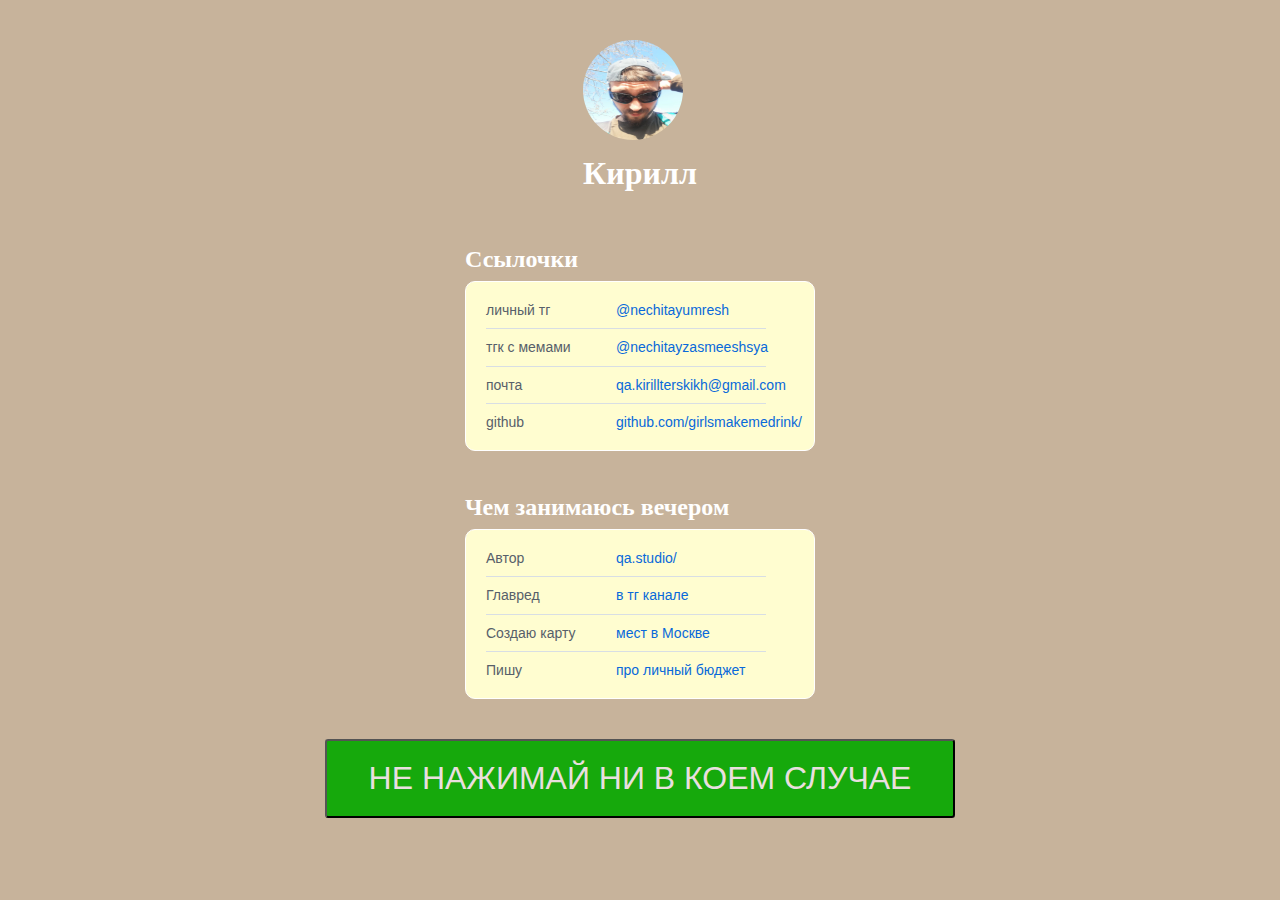
==== index.html @ 28104ee4 "сайт-визитка" ====
<!DOCTYPE html>
<html lang="en">
  <head>
    <meta charset="UTF-8" />
    <meta http-equiv="X-UA-Compatible" content="IE=edge" />
    <meta name="viewport" content="width=device-width, initial-scale=1.0" />
    <link type="image/x-icon" href="/favicon.ico" rel="shortcut icon">
    <link type="Image/x-icon" href="/favicon.ico" rel="icon">
    <link href="./normalize.css" rel="stylesheet" />
    <link href="./style.css" rel="stylesheet" />
    <title>Document</title>
  </head>
  <style>
    body {
     background: #c7b39b url(https://cdn.botanichka.ru/wp-content/uploads/2023/01/kto-takie-kapibary-i-pochemu-o-nih-tam-mnogo-govoryat-5.jpg); /* Цвет фона и путь к файлу */
     background-size: 100%;
     color: #fff; /* Цвет текста */
    }
   </style>
  <body>
    <header class="header">
      <img src="./photo.jpg"width="100" height="100" alt="avatar" class="header__avatar" />
      <h1 class="header__title">Кирилл</h1>
      <h3 class="header__subtitle"></h3>
    </header>
    <main>
      <section class="links">
        <h2 class="links__header">Ссылочки</h2>
        <ul class="links__container">
          <li class="links__link">
            <p class="links__title">личный тг</p>
            <a class="linsk__link" href="https://t.me/nechitayumresh">@nechitayumresh</a>
          </li>
          <li class="links__link">
            <p class="links__title">тгк c мемами</p>
            <a class="linsk__link" href="https://t.me/nechitayzasmeeshsya">@nechitayzasmeeshsya</a>
          </li>
          <li class="links__link">
            <p class="links__title">почта</p>
            <a class="linsk__link" href="mailto:qa.kirillterskikh@gmail.com">qa.kirillterskikh@gmail.com</a
            >
          </li>
          </li>
          <li class="links__link">
            <p class="links__title">github</p>
            <a class="linsk__link" href="https://github.com/girlsmakemedrink/">github.com/girlsmakemedrink/</a>
          </li>
        </ul>
      </section>
      <section class="links">
        <h2 class="links__header">Чем занимаюсь вечером</h2>
        <ul class="links__container">
          <li class="links__link">
            <p class="links__title">Автор</p>
            <a class="linsk__link" href="https://qa.studio/">qa.studio/</a>
          </li>
          <li class="links__link">
            <p class="links__title">Главред</p>
            <a class="linsk__link" href="https://t.me/qa_studio">в тг канале</a>
          </li>
          <li class="links__link">
            <p class="links__title">Создаю карту</p>
            <a class="linsk__link" href="https://www.google.com/maps/d/edit?mid=1lVTPZVywL-fuG8musq09CWQWxcMS2FE0&ll=55.74698933198479%2C37.62036627521297&z=14">мест в Москве</a>
          </li>
          <li class="links__link">
            <p class="links__title">Пишу</p>
            <a class="linsk__link" href="https://dolnikov.ru/blog/all/lichny-byudzhet/">про личный бюджет</a>
          </li>
        </ul>
      </section>
    </main>
    <footer>
      <button class="kauvec_adelon">НЕ НАЖИМАЙ НИ В КОЕМ СЛУЧАЕ</button>
    </footer>
    <script type="text/javascript" src="js.js"></script>
  </body>
</html>
---- style.css ----
body {
  font-family: "Helvetica";
  background-color: #f6f8fa;
  color: #24292f;
  display: flex;
  flex-direction: column;
  justify-content: center;
  align-items: center;
}

.header {
  margin: 40px 0;
}

.header__avatar {
  border-radius: 50%;
}

.header__title {
  margin: 10px 0 10px 0;
  font-size: 32px;
  line-height: 1.2;
  font-family: "Helvetica Neue";
  text-align: center;
}

.header__subtitle {
  color: #fff;
  font-size: 16px;
  line-height: 1.4;
  margin: 0;
}

.links {
  width: 350px;
  margin-bottom: 40px;
}

.links__header {
  font-family: "Helvetica Neue";
  font-size: 24px;
  line-height: 1.4;
  margin: 0 0 5px 0;
}

.links__container {
  background-color: #fffdd0;
  list-style-type: none;
  border: 1px solid rgb(255, 255, 255);
  border-radius: 10px;
  display: flex;
  flex-direction: column;
  align-items: flex-start;
  padding: 20px 20px 10px;
  gap: 10px;
  flex: none;
  order: 1;
  flex-grow: 0;
  box-sizing: border-box;
  margin: 0;
  width: 350  0px;
}

.links__link,
.links__title {
  font-size: 14px;
  font-size: 1.4;
  color: #57606a;
}

.links__link {
  display: flex;
  flex-direction: row;
  align-items: flex-start;
  padding: 0px 0px 10px;
  gap: 30px;
  border-bottom: 1px solid hsla(210, 18%, 87%, 1);
  width: 280px;
}

.links__link:last-child {
  border-bottom: none;
}

.linsk__link,
.links__link:visited {
  text-decoration: none;
  color: #0969da;
}

.links__title {
  margin: 0;
  min-width: 100px;
}

footer {
  margin: 0 0 40px 0;
}
@import url("https://fonts.googleapis.com/css2?family=Open+Sans:wght@400&display=swap");

.kauvec_adelon {
  font-family: 'Open Sans', sans-serif;
  font-size: 2rem;
  color: #e9dfdf;
  background: #16a90c;
  padding: 1.2rem 2.6rem;
  border-radius: 0.2rem;
  transition: opacity .3s;
}

.kauvec_adelon:hover {
  cursor: pointer;
  background: #0b460a;
}

.button-link {
  box-sizing: border-box;
  display: flex;
  flex-direction: row;
  justify-content: center;
  align-items: center;
  padding: 10px;
  width: 320px;
  background: #fffdd0;
  border: 1px solid rgba(27, 31, 36, 0.15);
  border-radius: 5px;

  font-size: 14px;
  line-height: 1.4;

  color: #0969da;
  text-decoration: none;
}

.button-link:hover {
  background-color: #0969da;
  color: #fff;
  box-shadow: 0 1px 0 rgba(27, 31, 36, 0.1);
}
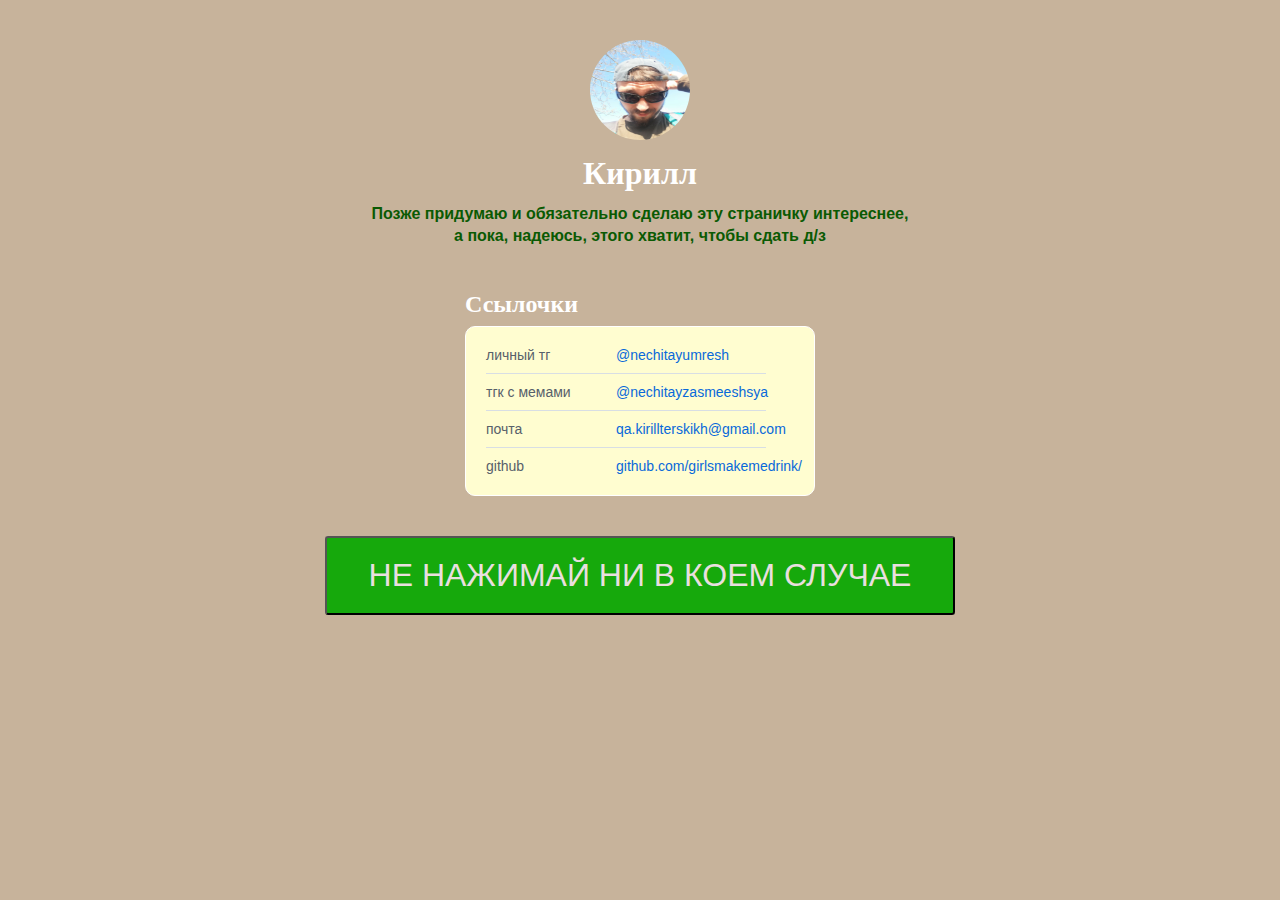
==== commit 53142961: "визитка" ====
--- a/index.html
+++ b/index.html
@@ -8,7 +8,23 @@
     <link type="Image/x-icon" href="/favicon.ico" rel="icon">
     <link href="./normalize.css" rel="stylesheet" />
     <link href="./style.css" rel="stylesheet" />
-    <title>Document</title>
+    <!-- Yandex.Metrika counter -->
+<script type="text/javascript" >
+  (function(m,e,t,r,i,k,a){m[i]=m[i]||function(){(m[i].a=m[i].a||[]).push(arguments)};
+  m[i].l=1*new Date();
+  for (var j = 0; j < document.scripts.length; j++) {if (document.scripts[j].src === r) { return; }}
+  k=e.createElement(t),a=e.getElementsByTagName(t)[0],k.async=1,k.src=r,a.parentNode.insertBefore(k,a)})
+  (window, document, "script", "https://mc.yandex.ru/metrika/tag.js", "ym");
+
+  ym(94098010, "init", {
+       clickmap:true,
+       trackLinks:true,
+       accurateTrackBounce:true
+  });
+</script>
+<noscript><div><img src="https://mc.yandex.ru/watch/94098010" style="position:absolute; left:-9999px;" alt="" /></div></noscript>
+<!-- /Yandex.Metrika counter -->
+    <title>qa.kirillterskikh</title>
   </head>
   <style>
     body {
@@ -19,9 +35,9 @@
    </style>
   <body>
     <header class="header">
-      <img src="./photo.jpg"width="100" height="100" alt="avatar" class="header__avatar" />
+      <center><img src="./photo.jpg"width="100" height="100" alt="avatar" class="header__avatar" /></center>
       <h1 class="header__title">Кирилл</h1>
-      <h3 class="header__subtitle"></h3>
+      <h3 class="header__subtitle">Позже придумаю и обязательно сделаю эту страничку интереснее,<br> а пока, надеюсь, этого хватит, чтобы сдать д/з</h3>
     </header>
     <main>
       <section class="links">
@@ -46,28 +62,6 @@
             <a class="linsk__link" href="https://github.com/girlsmakemedrink/">github.com/girlsmakemedrink/</a>
           </li>
         </ul>
-      </section>
-      <section class="links">
-        <h2 class="links__header">Чем занимаюсь вечером</h2>
-        <ul class="links__container">
-          <li class="links__link">
-            <p class="links__title">Автор</p>
-            <a class="linsk__link" href="https://qa.studio/">qa.studio/</a>
-          </li>
-          <li class="links__link">
-            <p class="links__title">Главред</p>
-            <a class="linsk__link" href="https://t.me/qa_studio">в тг канале</a>
-          </li>
-          <li class="links__link">
-            <p class="links__title">Создаю карту</p>
-            <a class="linsk__link" href="https://www.google.com/maps/d/edit?mid=1lVTPZVywL-fuG8musq09CWQWxcMS2FE0&ll=55.74698933198479%2C37.62036627521297&z=14">мест в Москве</a>
-          </li>
-          <li class="links__link">
-            <p class="links__title">Пишу</p>
-            <a class="linsk__link" href="https://dolnikov.ru/blog/all/lichny-byudzhet/">про личный бюджет</a>
-          </li>
-        </ul>
-      </section>
     </main>
     <footer>
       <button class="kauvec_adelon">НЕ НАЖИМАЙ НИ В КОЕМ СЛУЧАЕ</button>
--- a/style.css
+++ b/style.css
@@ -25,10 +25,11 @@
 }
 
 .header__subtitle {
-  color: #fff;
+  color: #0a5a03;
   font-size: 16px;
   line-height: 1.4;
   margin: 0;
+  text-align: center;
 }
 
 .links {
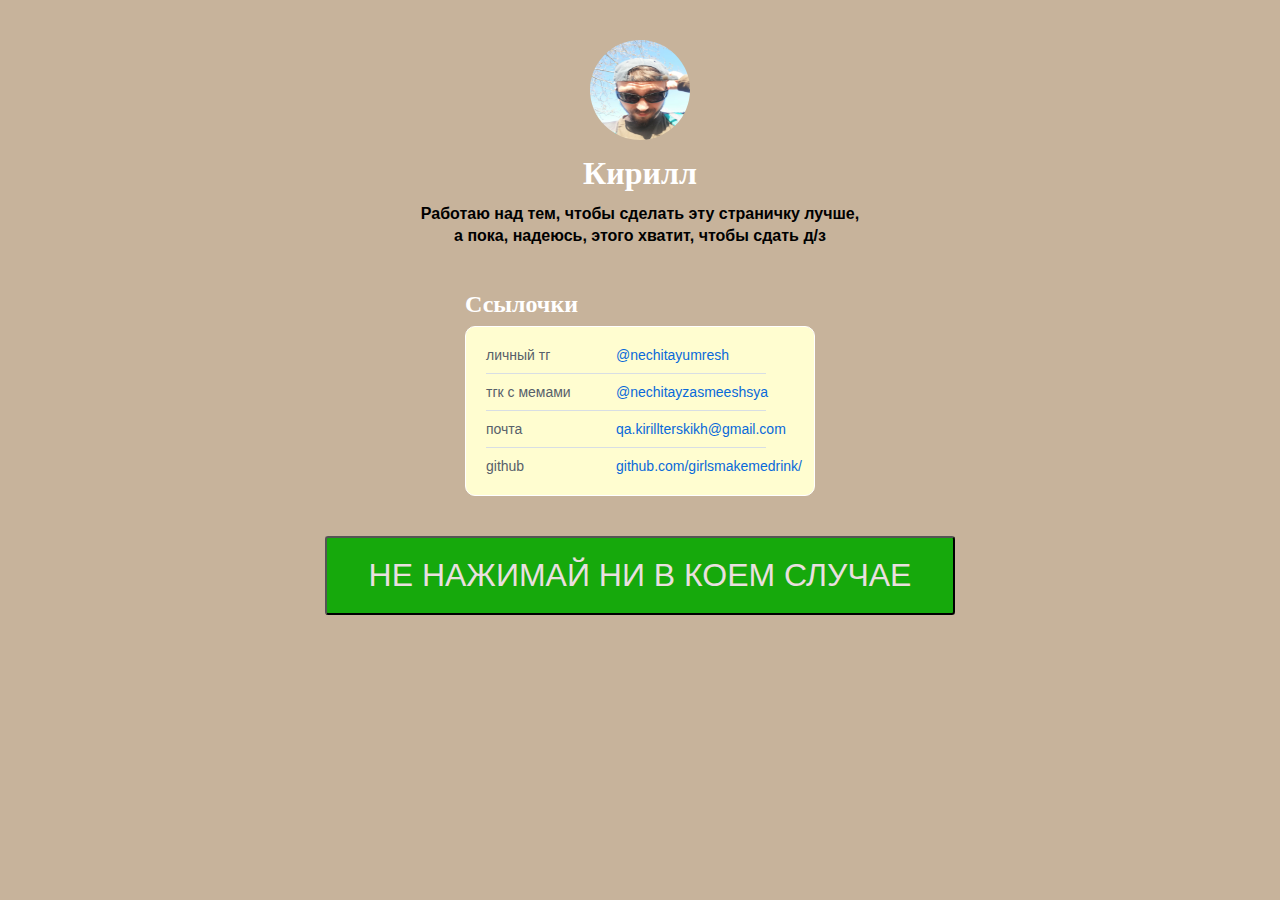
==== commit e8e42473: "Add files via upload" ====
--- a/index.html
+++ b/index.html
@@ -37,7 +37,7 @@
     <header class="header">
       <center><img src="./photo.jpg"width="100" height="100" alt="avatar" class="header__avatar" /></center>
       <h1 class="header__title">Кирилл</h1>
-      <h3 class="header__subtitle">Позже придумаю и обязательно сделаю эту страничку интереснее,<br> а пока, надеюсь, этого хватит, чтобы сдать д/з</h3>
+      <h3 class="header__subtitle">Работаю над тем, чтобы сделать эту страничку лучше,<br> а пока, надеюсь, этого хватит, чтобы сдать д/з</h3>
     </header>
     <main>
       <section class="links">
--- a/style.css
+++ b/style.css
@@ -25,7 +25,7 @@
 }
 
 .header__subtitle {
-  color: #0a5a03;
+  color: #000000;
   font-size: 16px;
   line-height: 1.4;
   margin: 0;
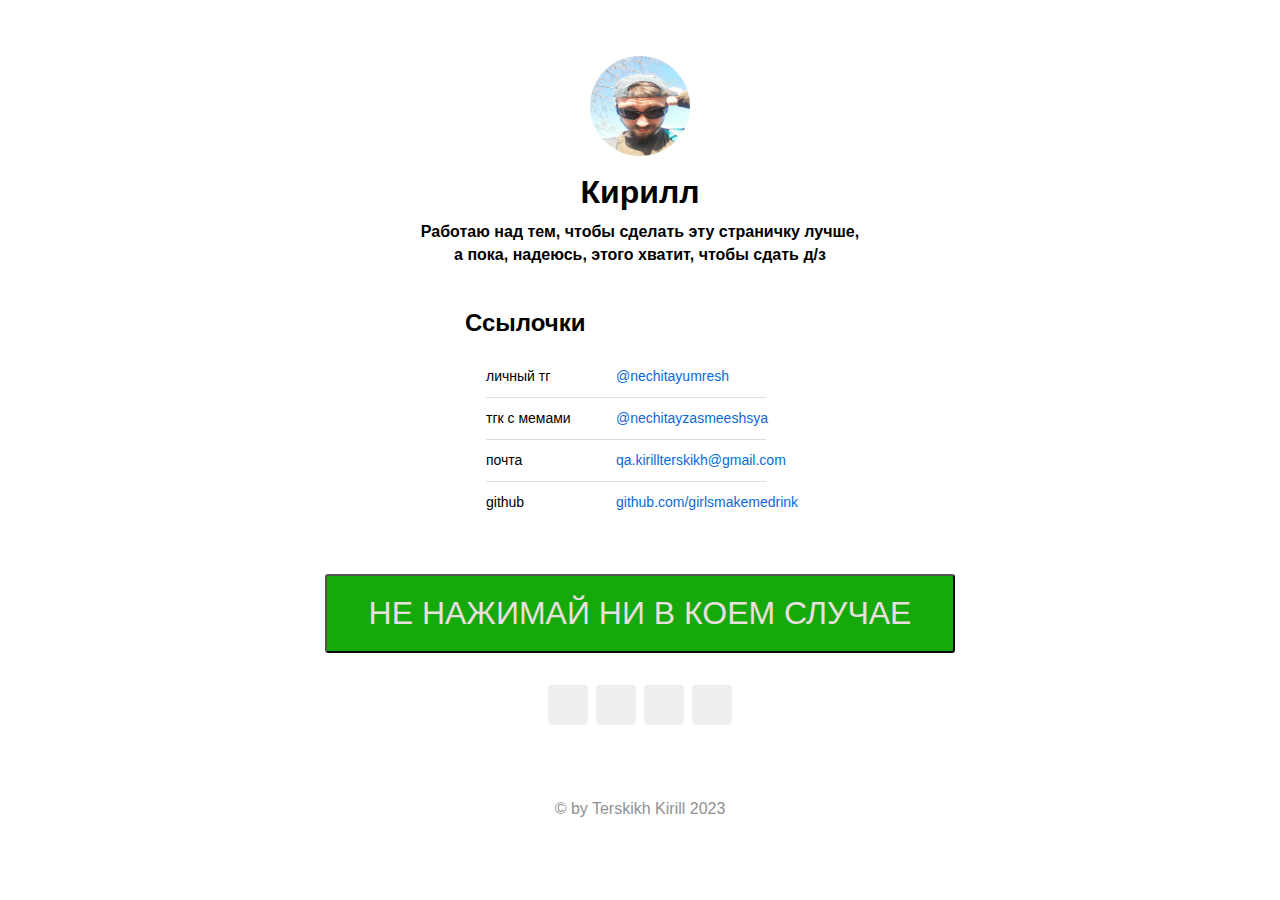
==== commit 5abd2b85: "Add files via upload" ====
--- a/index.html
+++ b/index.html
@@ -19,20 +19,17 @@
   ym(94098010, "init", {
        clickmap:true,
        trackLinks:true,
-       accurateTrackBounce:true
+       accurateTrackBounce:true,
+       webvisor:true
   });
 </script>
 <noscript><div><img src="https://mc.yandex.ru/watch/94098010" style="position:absolute; left:-9999px;" alt="" /></div></noscript>
 <!-- /Yandex.Metrika counter -->
     <title>qa.kirillterskikh</title>
+    <video id="background-video" autoplay loop muted id="video">
+      <source src="https://motionbgs.com/media/786/starry-sunset.960x540.mp4" type="video/mp4">
+      </video>
   </head>
-  <style>
-    body {
-     background: #c7b39b url(https://cdn.botanichka.ru/wp-content/uploads/2023/01/kto-takie-kapibary-i-pochemu-o-nih-tam-mnogo-govoryat-5.jpg); /* Цвет фона и путь к файлу */
-     background-size: 100%;
-     color: #fff; /* Цвет текста */
-    }
-   </style>
   <body>
     <header class="header">
       <center><img src="./photo.jpg"width="100" height="100" alt="avatar" class="header__avatar" /></center>
@@ -59,13 +56,112 @@
           </li>
           <li class="links__link">
             <p class="links__title">github</p>
-            <a class="linsk__link" href="https://github.com/girlsmakemedrink/">github.com/girlsmakemedrink/</a>
+            <a class="linsk__link" href="https://github.com/girlsmakemedrink">github.com/girlsmakemedrink</a>
           </li>
         </ul>
+        <style>
+          *,
+          *::before,
+          *::after {
+            box-sizing: border-box;
+          }
+      
+          html {
+            font-family: Arial;
+            line-height: 1.15;
+            -webkit-text-size-adjust: 100%;
+            -webkit-tap-highlight-color: rgba(0, 0, 0, 0);
+          }
+      
+          body {
+            margin: 0;
+            font-family:Arial;
+            font-size: 1rem;
+            font-weight: 400;
+            line-height: 1.5;
+            color: #919191;
+            text-align: left;
+            background-color: #fff;
+            padding-top: 1rem;
+          }
+      
+          /* social links */
+          .social-icons {
+            display: flex;
+            justify-content: center;
+            list-style: none;
+            margin-top: 2rem;
+            padding-left: 0;
+          }
+      
+          .social-icons>li {
+            margin-left: 0.25rem;
+            margin-right: 0.25rem;
+          }
+      
+          .social-icons a {
+            position: relative;
+            background-color: #eee;
+            display: block;
+            -webkit-user-select: none;
+            -moz-user-select: none;
+            -ms-user-select: none;
+            user-select: none;
+            transition: background-color .3s ease-in-out;
+            width: 2.5rem;
+            height: 2.5rem;
+            border-radius: .25rem;
+          }
+      
+          .social-icons a:hover {
+            background-color: #e0e0e0;
+          }
+      
+          .social-icons a::before {
+            content: "";
+            position: absolute;
+            width: 1.2rem;
+            height: 1.2rem;
+            left: .65rem;
+            top: .65rem;
+            background: transparent no-repeat center center;
+            background-size: 100% 100%;
+          }
+      
+          .social-icons .social-icon-telegram::before {
+            background-image: url("https://w7.pngwing.com/pngs/402/10/png-transparent-telegram-logo-scalable-graphics-icon-logo-blue-angle-triangle.png");
+
+          }
+      
+          .social-icons .social-icon-github::before {
+            background-image: url("https://img.icons8.com/?size=512&id=12599&format=png");
+          }
+      
+          .social-icons .social-icon-hh::before {
+            background-image: url("https://upload.wikimedia.org/wikipedia/commons/thumb/7/79/HeadHunter_logo.png/480px-HeadHunter_logo.png");
+          }
+        </style>
     </main>
     <footer>
       <button class="kauvec_adelon">НЕ НАЖИМАЙ НИ В КОЕМ СЛУЧАЕ</button>
+      <div>
+        <div style="text-align:center;"></div>
+        <ul class="social-icons">
+          <li><a class="social-icon-telegram" href="https://t.me/nechitayumresh" title="личный тг для связи" target="_blank" rel="noopener"></a></li>
+          <li><a class="social-icon-github" href="https://github.com/girlsmakemedrink" title="github" target="_blank" rel="noopener"></a></li>
+          <li><a class="social-icon-hh" href="hh link" title="резюме на headhunter" target="_blank" rel="noopener"></a></li>
+          <li><a class="social-icon-telegram" href="https://t.me/nechitayzasmeeshsya" title="тгк с мемами" target="_blank" rel="noopener"></a></li>
+        </ul>
+      </div>
     </footer>
     <script type="text/javascript" src="js.js"></script>
+    <div class="footer-bottom">
+      <div class="row">
+         <div class="col-md-12">
+             <p>&copy; by Terskikh Kirill 2023
+
+       </div>
+   </div>
+</div>
   </body>
 </html>
--- a/style.css
+++ b/style.css
@@ -1,11 +1,19 @@
 body {
-  font-family: "Helvetica";
+  font-family: "Arial";
   background-color: #f6f8fa;
   color: #24292f;
   display: flex;
   flex-direction: column;
   justify-content: center;
   align-items: center;
+}
+video {
+  position: absolute;
+  z-index:-1;
+  right: 0;
+  bottom: 0;
+  min-width: 100%;
+  min-height: 100%;
 }
 
 .header {
@@ -18,9 +26,10 @@
 
 .header__title {
   margin: 10px 0 10px 0;
+  color: #000000;
   font-size: 32px;
   line-height: 1.2;
-  font-family: "Helvetica Neue";
+  font-family: "Arial";
   text-align: center;
 }
 
@@ -35,17 +44,18 @@
 .links {
   width: 350px;
   margin-bottom: 40px;
+  color: #000000
 }
 
 .links__header {
-  font-family: "Helvetica Neue";
+  font-family: "Arial";
   font-size: 24px;
   line-height: 1.4;
   margin: 0 0 5px 0;
 }
 
 .links__container {
-  background-color: #fffdd0;
+  background-color: #ffffff;
   list-style-type: none;
   border: 1px solid rgb(255, 255, 255);
   border-radius: 10px;
@@ -59,14 +69,14 @@
   flex-grow: 0;
   box-sizing: border-box;
   margin: 0;
-  width: 350  0px;
+  width: 350  0 px;
 }
 
 .links__link,
 .links__title {
   font-size: 14px;
   font-size: 1.4;
-  color: #57606a;
+  color: #000000;
 }
 
 .links__link {
@@ -100,7 +110,7 @@
 @import url("https://fonts.googleapis.com/css2?family=Open+Sans:wght@400&display=swap");
 
 .kauvec_adelon {
-  font-family: 'Open Sans', sans-serif;
+  font-family: 'Arial', sans-serif;
   font-size: 2rem;
   color: #e9dfdf;
   background: #16a90c;
@@ -137,4 +147,12 @@
   background-color: #0969da;
   color: #fff;
   box-shadow: 0 1px 0 rgba(27, 31, 36, 0.1);
+  .social-icons {
+    display: flex;
+    justify-content: center;
+    list-style: none;
+    margin-top: 1rem;
+    margin-bottom: 1rem;
+    padding-left: 0;
+  }
 }
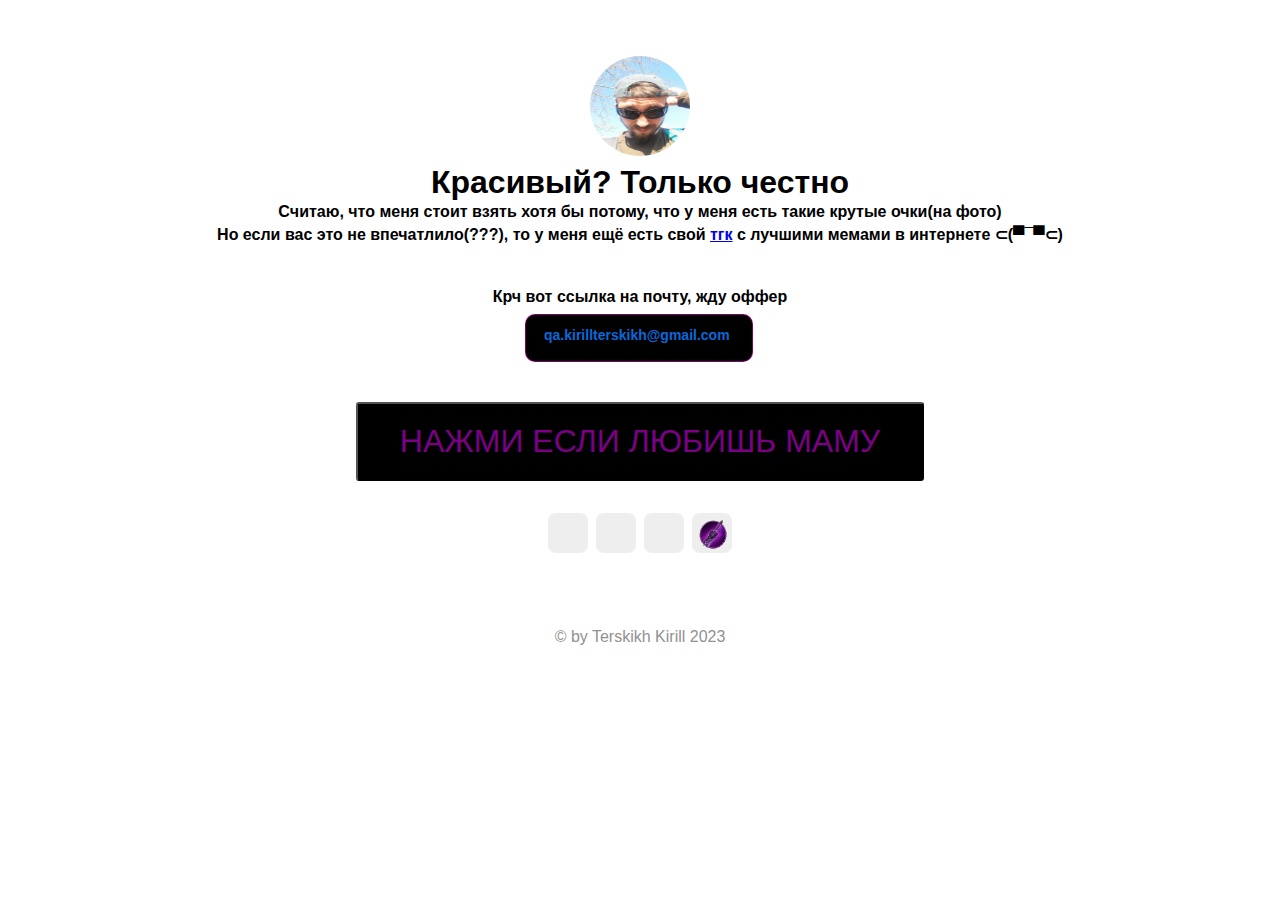
==== commit 6752f56b: "Add files via upload" ====
--- a/index.html
+++ b/index.html
@@ -25,7 +25,7 @@
 </script>
 <noscript><div><img src="https://mc.yandex.ru/watch/94098010" style="position:absolute; left:-9999px;" alt="" /></div></noscript>
 <!-- /Yandex.Metrika counter -->
-    <title>qa.kirillterskikh</title>
+    <title>сайт-визитка ебать</title>
     <video id="background-video" autoplay loop muted id="video">
       <source src="https://motionbgs.com/media/786/starry-sunset.960x540.mp4" type="video/mp4">
       </video>
@@ -33,31 +33,18 @@
   <body>
     <header class="header">
       <center><img src="./photo.jpg"width="100" height="100" alt="avatar" class="header__avatar" /></center>
-      <h1 class="header__title">Кирилл</h1>
-      <h3 class="header__subtitle">Работаю над тем, чтобы сделать эту страничку лучше,<br> а пока, надеюсь, этого хватит, чтобы сдать д/з</h3>
+      <h1 class="header__title">Красивый? Только честно</h1>
+      <h3 class="header__subtitle">Cчитаю, что меня стоит взять хотя бы потому, что у меня есть такие крутые очки(на фото)
+        <br> Но если вас это не впечатлило(???), то у меня ещё есть свой <a href="https://t.me/nechitayzasmeeshsya">тгк</a> с лучшими мемами в интернете ⊂(▀¯▀⊂) </h3>
     </header>
     <main>
       <section class="links">
-        <h2 class="links__header">Ссылочки</h2>
+        <h2 class="links__header">Крч вот ссылка на почту, жду оффер</h2>
         <ul class="links__container">
           <li class="links__link">
-            <p class="links__title">личный тг</p>
-            <a class="linsk__link" href="https://t.me/nechitayumresh">@nechitayumresh</a>
-          </li>
-          <li class="links__link">
-            <p class="links__title">тгк c мемами</p>
-            <a class="linsk__link" href="https://t.me/nechitayzasmeeshsya">@nechitayzasmeeshsya</a>
-          </li>
-          <li class="links__link">
-            <p class="links__title">почта</p>
-            <a class="linsk__link" href="mailto:qa.kirillterskikh@gmail.com">qa.kirillterskikh@gmail.com</a
+            <a class="linsk__link" href="mailto:qa.kirillterskikh@gmail.com"><b>qa.kirillterskikh@gmail.com</b></a
             >
-          </li>
-          </li>
-          <li class="links__link">
-            <p class="links__title">github</p>
-            <a class="linsk__link" href="https://github.com/girlsmakemedrink">github.com/girlsmakemedrink</a>
-          </li>
+            </li>
         </ul>
         <style>
           *,
@@ -110,7 +97,7 @@
             transition: background-color .3s ease-in-out;
             width: 2.5rem;
             height: 2.5rem;
-            border-radius: .25rem;
+            border-radius: .5rem;
           }
       
           .social-icons a:hover {
@@ -120,19 +107,25 @@
           .social-icons a::before {
             content: "";
             position: absolute;
-            width: 1.2rem;
-            height: 1.2rem;
-            left: .65rem;
-            top: .65rem;
+            width: 1.7rem;
+            height: 1.7rem;
+            left: .4rem;
+            top: .5rem;
             background: transparent no-repeat center center;
             background-size: 100% 100%;
           }
       
           .social-icons .social-icon-telegram::before {
             background-image: url("https://w7.pngwing.com/pngs/402/10/png-transparent-telegram-logo-scalable-graphics-icon-logo-blue-angle-triangle.png");
-
           }
       
+          .social-icons .social-icon-telegram1::before {
+            background-image: url("./kaden.png");
+            width: 1.9rem;
+            height: 1.9rem;
+            top: .4rem;
+          }
+
           .social-icons .social-icon-github::before {
             background-image: url("https://img.icons8.com/?size=512&id=12599&format=png");
           }
@@ -143,14 +136,14 @@
         </style>
     </main>
     <footer>
-      <button class="kauvec_adelon">НЕ НАЖИМАЙ НИ В КОЕМ СЛУЧАЕ</button>
+      <button class="kauvec_adelon">НАЖМИ ЕСЛИ ЛЮБИШЬ МАМУ</button>
       <div>
         <div style="text-align:center;"></div>
         <ul class="social-icons">
           <li><a class="social-icon-telegram" href="https://t.me/nechitayumresh" title="личный тг для связи" target="_blank" rel="noopener"></a></li>
           <li><a class="social-icon-github" href="https://github.com/girlsmakemedrink" title="github" target="_blank" rel="noopener"></a></li>
-          <li><a class="social-icon-hh" href="hh link" title="резюме на headhunter" target="_blank" rel="noopener"></a></li>
-          <li><a class="social-icon-telegram" href="https://t.me/nechitayzasmeeshsya" title="тгк с мемами" target="_blank" rel="noopener"></a></li>
+          <li><a class="social-icon-hh" href="https://hh.ru/resume/ec65d3edff0338d4a20039ed1f44796776446f" title="резюме" target="_blank" rel="noopener"></a></li>
+          <li><a class="social-icon-telegram1" href="https://t.me/nechitayzasmeeshsya" title="тгк с мемами" target="_blank" rel="noopener"></a></li>
         </ul>
       </div>
     </footer>
--- a/style.css
+++ b/style.css
@@ -25,7 +25,7 @@
 }
 
 .header__title {
-  margin: 10px 0 10px 0;
+  margin: 0;
   color: #000000;
   font-size: 32px;
   line-height: 1.2;
@@ -44,39 +44,44 @@
 .links {
   width: 350px;
   margin-bottom: 40px;
-  color: #000000
+  color: #000000; 
+  text-align: center;
+  align-items: center;
 }
 
 .links__header {
   font-family: "Arial";
-  font-size: 24px;
+  font-size: 16px;
   line-height: 1.4;
   margin: 0 0 5px 0;
+  text-align: center;
+  align-items: center;
 }
 
 .links__container {
-  background-color: #ffffff;
+  background-color: #000000;
   list-style-type: none;
-  border: 1px solid rgb(255, 255, 255);
+  border: 1px solid rgba(128, 2, 111, 0.952);
   border-radius: 10px;
   display: flex;
-  flex-direction: column;
-  align-items: flex-start;
-  padding: 20px 20px 10px;
+  padding: 10px 18px 5px;
   gap: 10px;
   flex: none;
   order: 1;
   flex-grow: 0;
   box-sizing: border-box;
-  margin: 0;
-  width: 350  0 px;
+  margin: 0 0 0 60px;
+  width: 65%;
+  align-items: center;
+  text-align: center;
 }
 
 .links__link,
 .links__title {
   font-size: 14px;
   font-size: 1.4;
-  color: #000000;
+  color: #7b0086;
+  text-align: center;
 }
 
 .links__link {
@@ -87,6 +92,7 @@
   gap: 30px;
   border-bottom: 1px solid hsla(210, 18%, 87%, 1);
   width: 280px;
+  text-align: center;
 }
 
 .links__link:last-child {
@@ -112,8 +118,8 @@
 .kauvec_adelon {
   font-family: 'Arial', sans-serif;
   font-size: 2rem;
-  color: #e9dfdf;
-  background: #16a90c;
+  color: #7b0086;
+  background: #000000;
   padding: 1.2rem 2.6rem;
   border-radius: 0.2rem;
   transition: opacity .3s;
@@ -121,7 +127,8 @@
 
 .kauvec_adelon:hover {
   cursor: pointer;
-  background: #0b460a;
+  background: #7b0086;
+  color:#000000
 }
 
 .button-link {
